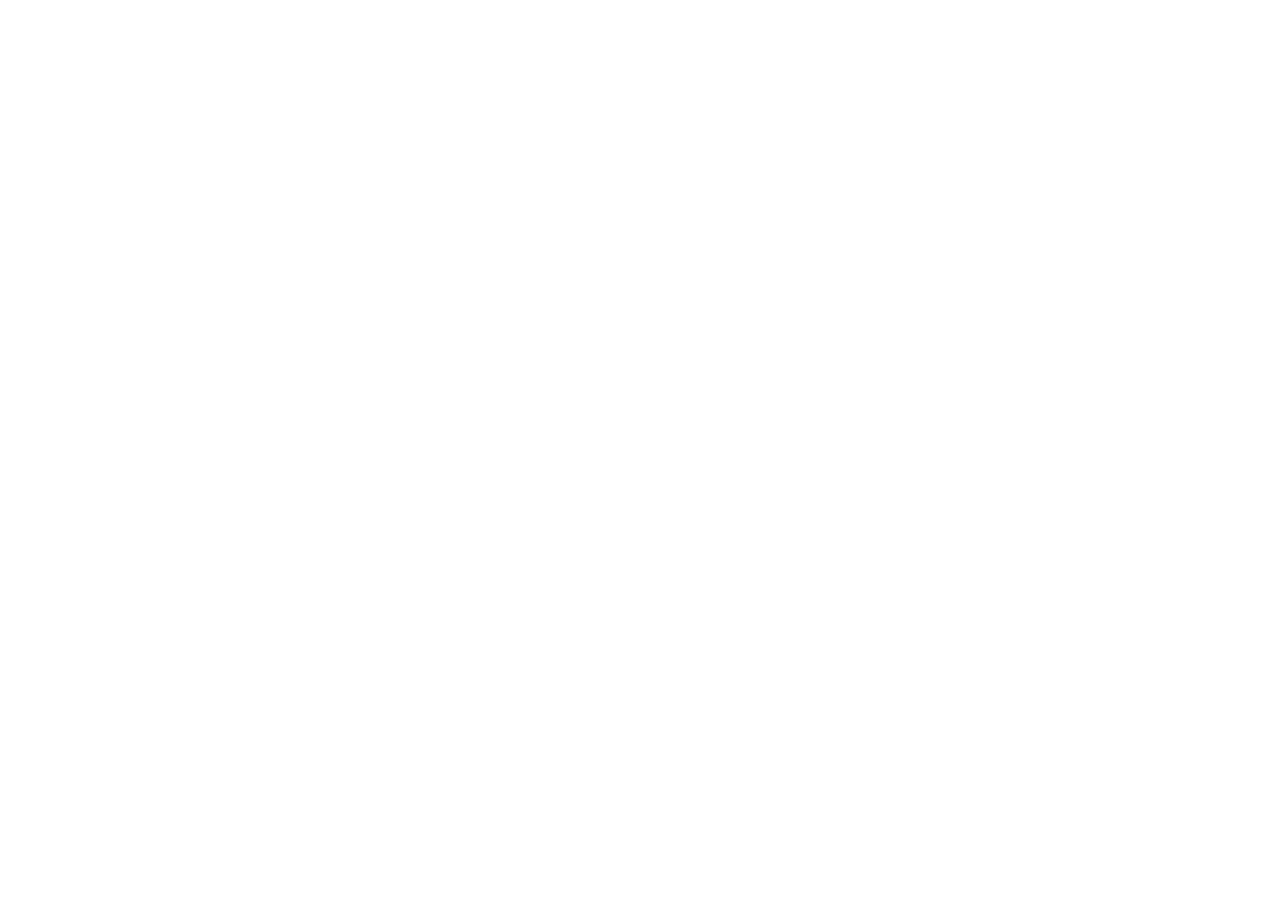
==== register.html @ 2248e6cc "primer commit" ====
<!-- formulario de registro -->

<!DOCTYPE html>
<html lang="en">
<head>
    <meta charset="UTF-8">
    <meta name="viewport" content="width=device-width, initial-scale=1.0">
    <title>Register</title>
    <link rel="stylesheet" href="register.css">
</head>
<body>
    
</body>
</html>
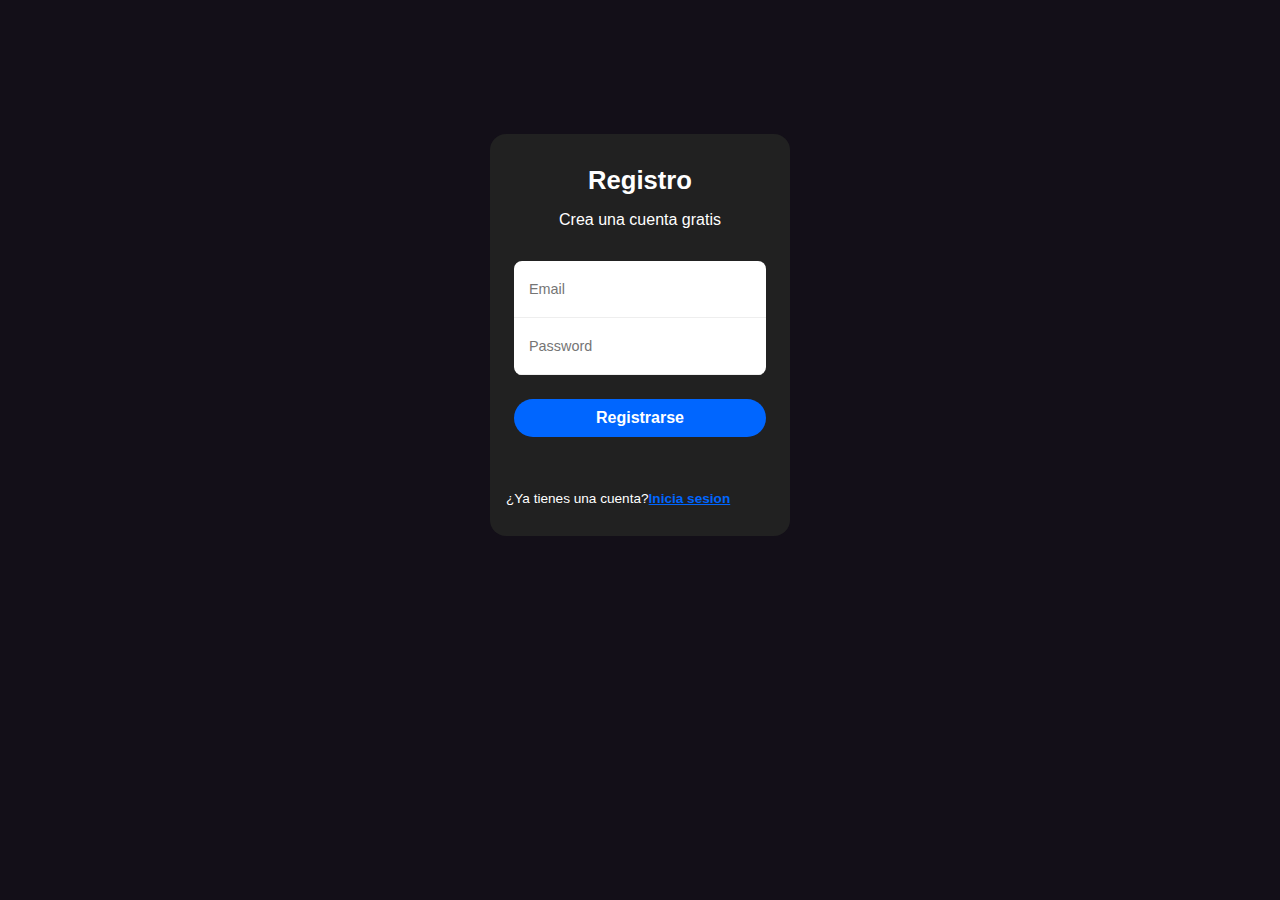
==== commit c2982085: "actualizacion" ====
--- a/register.html
+++ b/register.html
@@ -1,14 +1,27 @@
 <!-- formulario de registro -->
-
+<!-- Login -->
 <!DOCTYPE html>
 <html lang="en">
 <head>
     <meta charset="UTF-8">
     <meta name="viewport" content="width=device-width, initial-scale=1.0">
-    <title>Register</title>
-    <link rel="stylesheet" href="register.css">
+    <title>Log in</title>
+    <link rel="stylesheet" href="/CSS/style.css">
 </head>
 <body>
-    
+    <div class="form-box">
+        <form class="form">
+            <span class="title">Registro</span>
+            <span class="subtitle">Crea una cuenta gratis</span>
+            <div class="form-container">
+              <input type="email" class="input" placeholder="Email">
+              <input type="password" class="input" placeholder="Password">
+            </div>
+            <button>Registrarse</button>
+        </form>
+        <div class="form-section">
+          <p>¿Ya tienes una cuenta?<a href="/index.html">Inicia sesion </a> </p>
+        </div>
+        </div>
 </body>
 </html>--- a/CSS/style.css
+++ b/CSS/style.css
@@ -0,0 +1,88 @@
+body{
+  background-color: #130F18;
+  display: flex;
+  justify-content: center;
+  align-items: center;
+}
+
+
+
+.form-box {
+    max-width: 300px;
+    background: #212121;
+    overflow: hidden;
+    border-radius: 16px;
+    color: #fff;
+    font-family: sans-serif;
+    margin-top: 10%;
+  }
+  
+  .form {
+    position: relative;
+    display: flex;
+    flex-direction: column;
+    padding: 32px 24px 24px;
+    gap: 16px;
+    text-align: center;
+  }
+
+  .title {
+    font-weight: bold;
+    font-size: 1.6rem;
+  }
+  
+  .subtitle {
+    font-size: 1rem;
+    color: #fff;
+  }
+ 
+  .form-container {
+    overflow: hidden;
+    border-radius: 8px;
+    background-color: #fff;
+    margin: 1rem 0 .5rem;
+    width: 100%;
+  }
+  
+  .input {
+    background: none;
+    border: 0;
+    outline: 0;
+    height: 40px;
+    width: 100%;
+    border-bottom: 1px solid #eee;
+    font-size: .9rem;
+    padding: 8px 15px;
+  }
+  
+  .form-section {
+    padding: 16px;
+    font-size: .85rem;
+  }
+  
+  .form-section a {
+    font-weight: bold;
+    color: #0066ff;
+    transition: color .3s ease;
+  }
+  
+  .form-section a:hover {
+    color: #005ce6;
+    text-decoration: underline;
+  }
+
+  .form button {
+    background-color: #0066ff;
+    color: #fff;
+    border: 0;
+    border-radius: 24px;
+    padding: 10px 16px;
+    font-size: 1rem;
+    font-weight: 600;
+    cursor: pointer;
+    transition: background-color .3s ease;
+  }
+  
+  .form button:hover {
+    background-color: #005ce6;
+  }